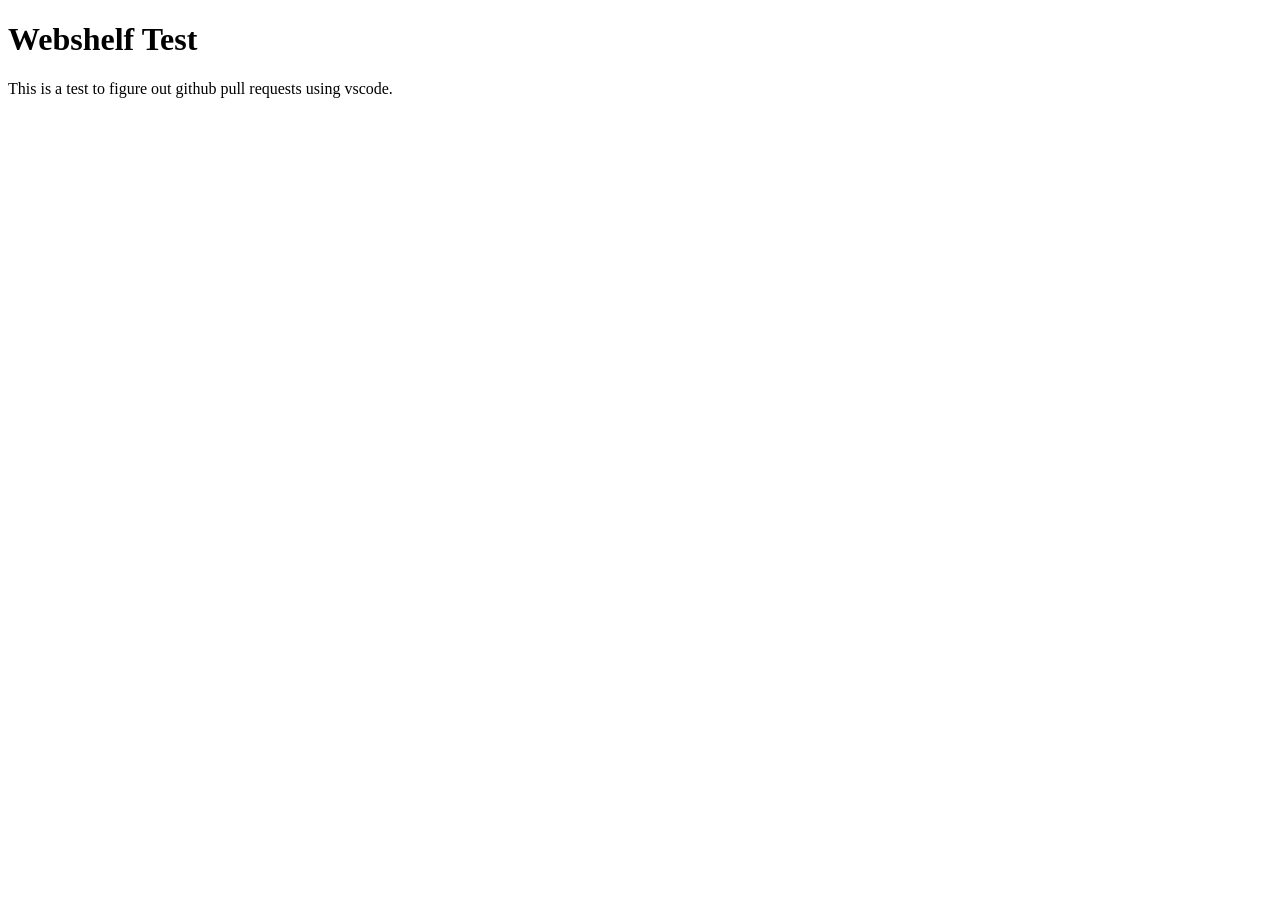
==== index.html @ e9cd70d6 "Added test information for pull request testing" ====
<!DOCTYPE html>
<html lang="en">
<head>
    <meta charset="UTF-8">
    <meta name="viewport" content="width=device-width, initial-scale=1.0">
    <title>WebShelf</title>
</head>
<body>
    <header>
        <h1>
            Webshelf Test
        </h1>
    </header>
    <main> 
        This is a test to figure out github pull requests using vscode. 
    </main>
    <footer>
        
    </footer>
</body>
</html>
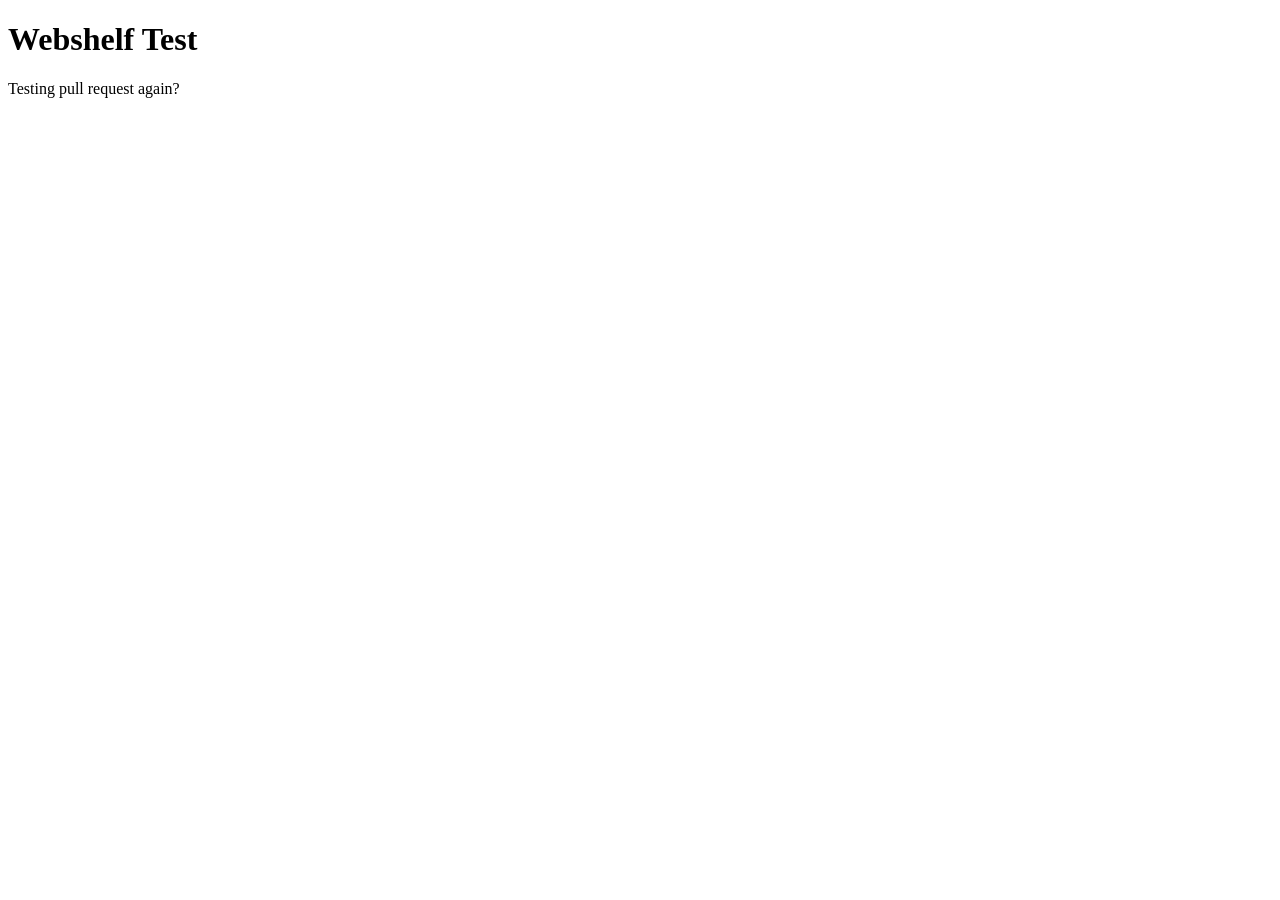
==== commit cac4f8bf: "Does this work?" ====
--- a/index.html
+++ b/index.html
@@ -12,7 +12,7 @@
         </h1>
     </header>
     <main> 
-        This is a test to figure out github pull requests using vscode. 
+        Testing pull request again?
     </main>
     <footer>
         
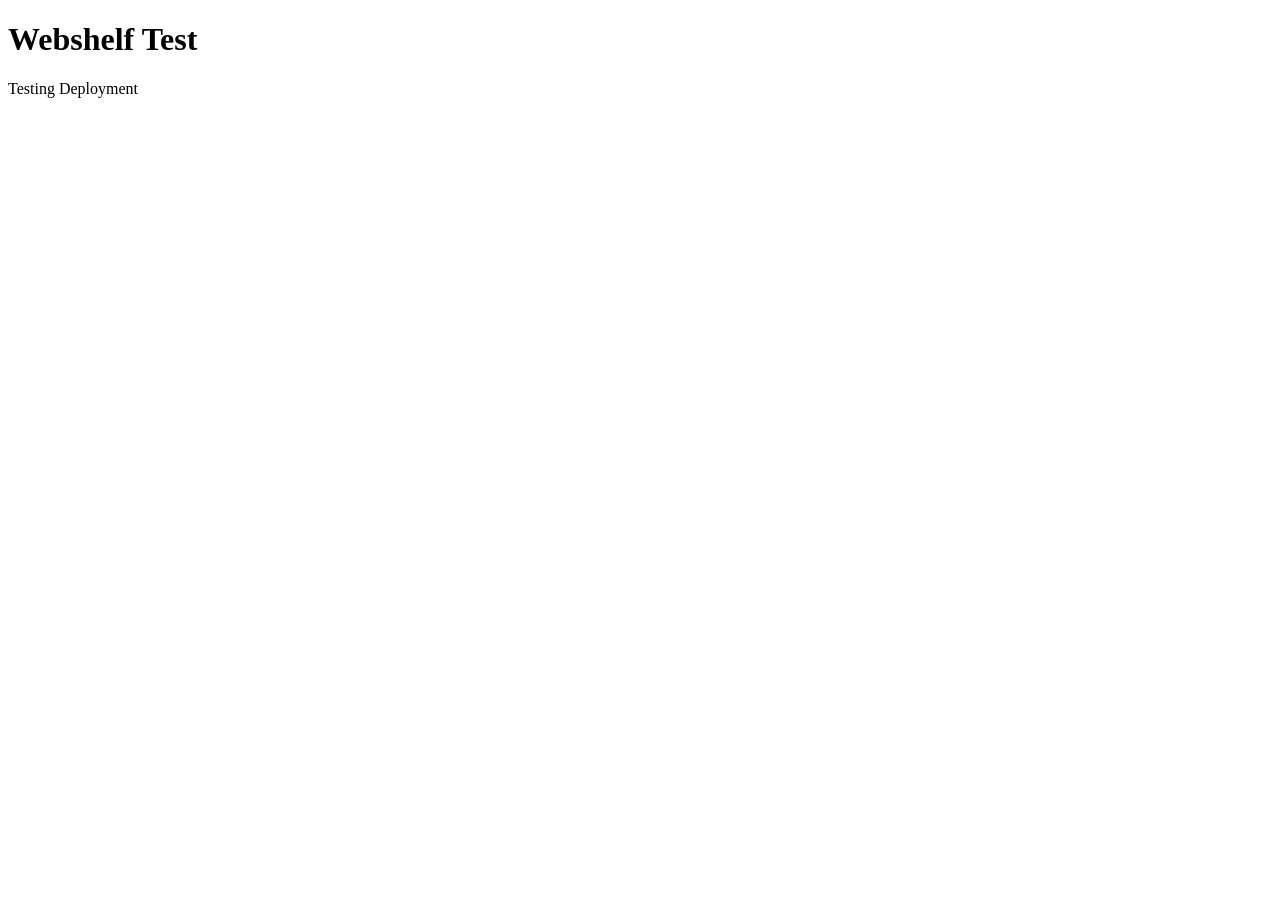
==== commit 129ac7c6: "Does this work?" ====
--- a/index.html
+++ b/index.html
@@ -12,7 +12,9 @@
         </h1>
     </header>
     <main> 
-        Testing pull request again?
+        <p>
+            Testing Deployment
+        </p>
     </main>
     <footer>
         
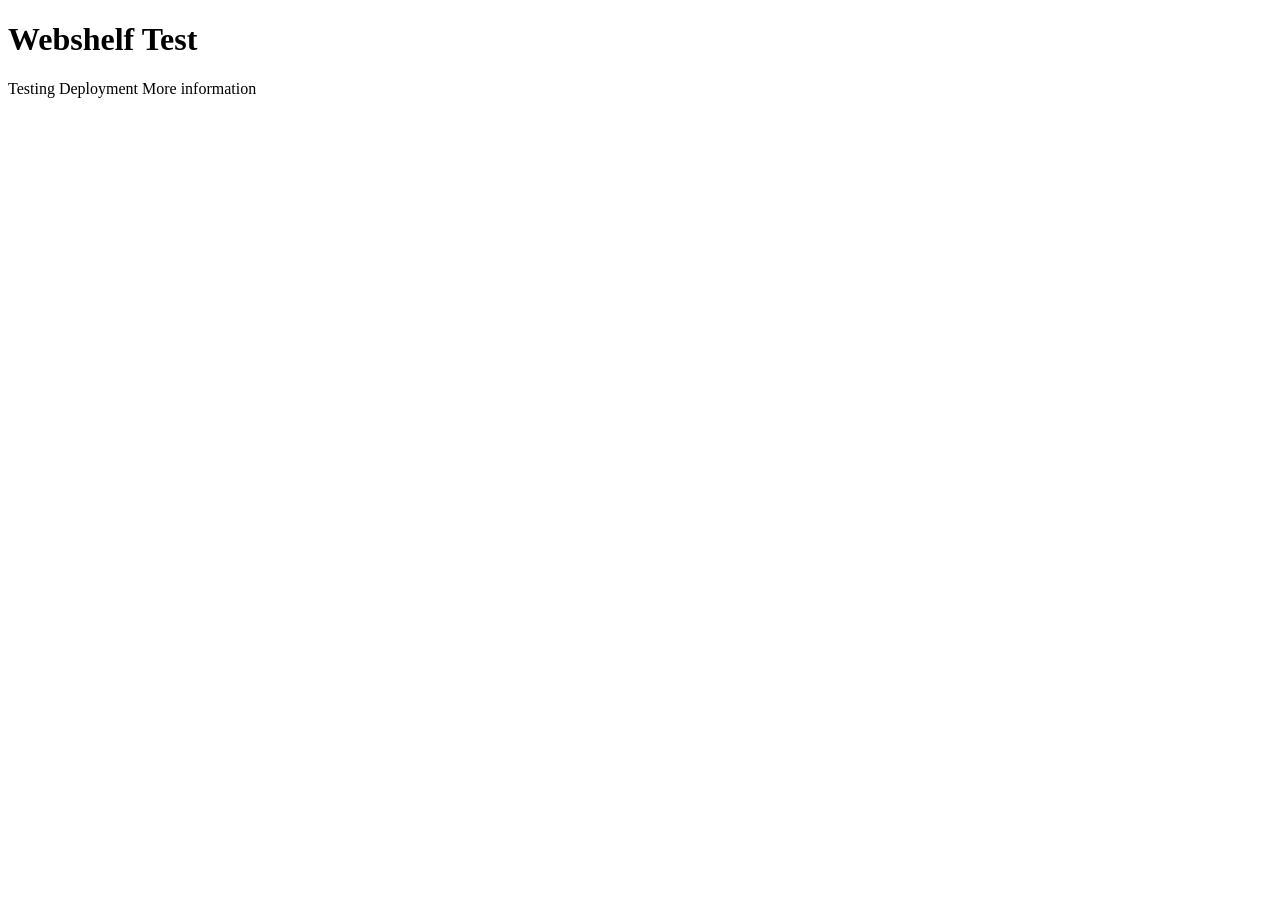
==== commit fe051302: "Add additional information to the documentation Enhance the documentation by including more detailed" ====
--- a/index.html
+++ b/index.html
@@ -13,7 +13,7 @@
     </header>
     <main> 
         <p>
-            Testing Deployment
+            Testing Deployment More information
         </p>
     </main>
     <footer>
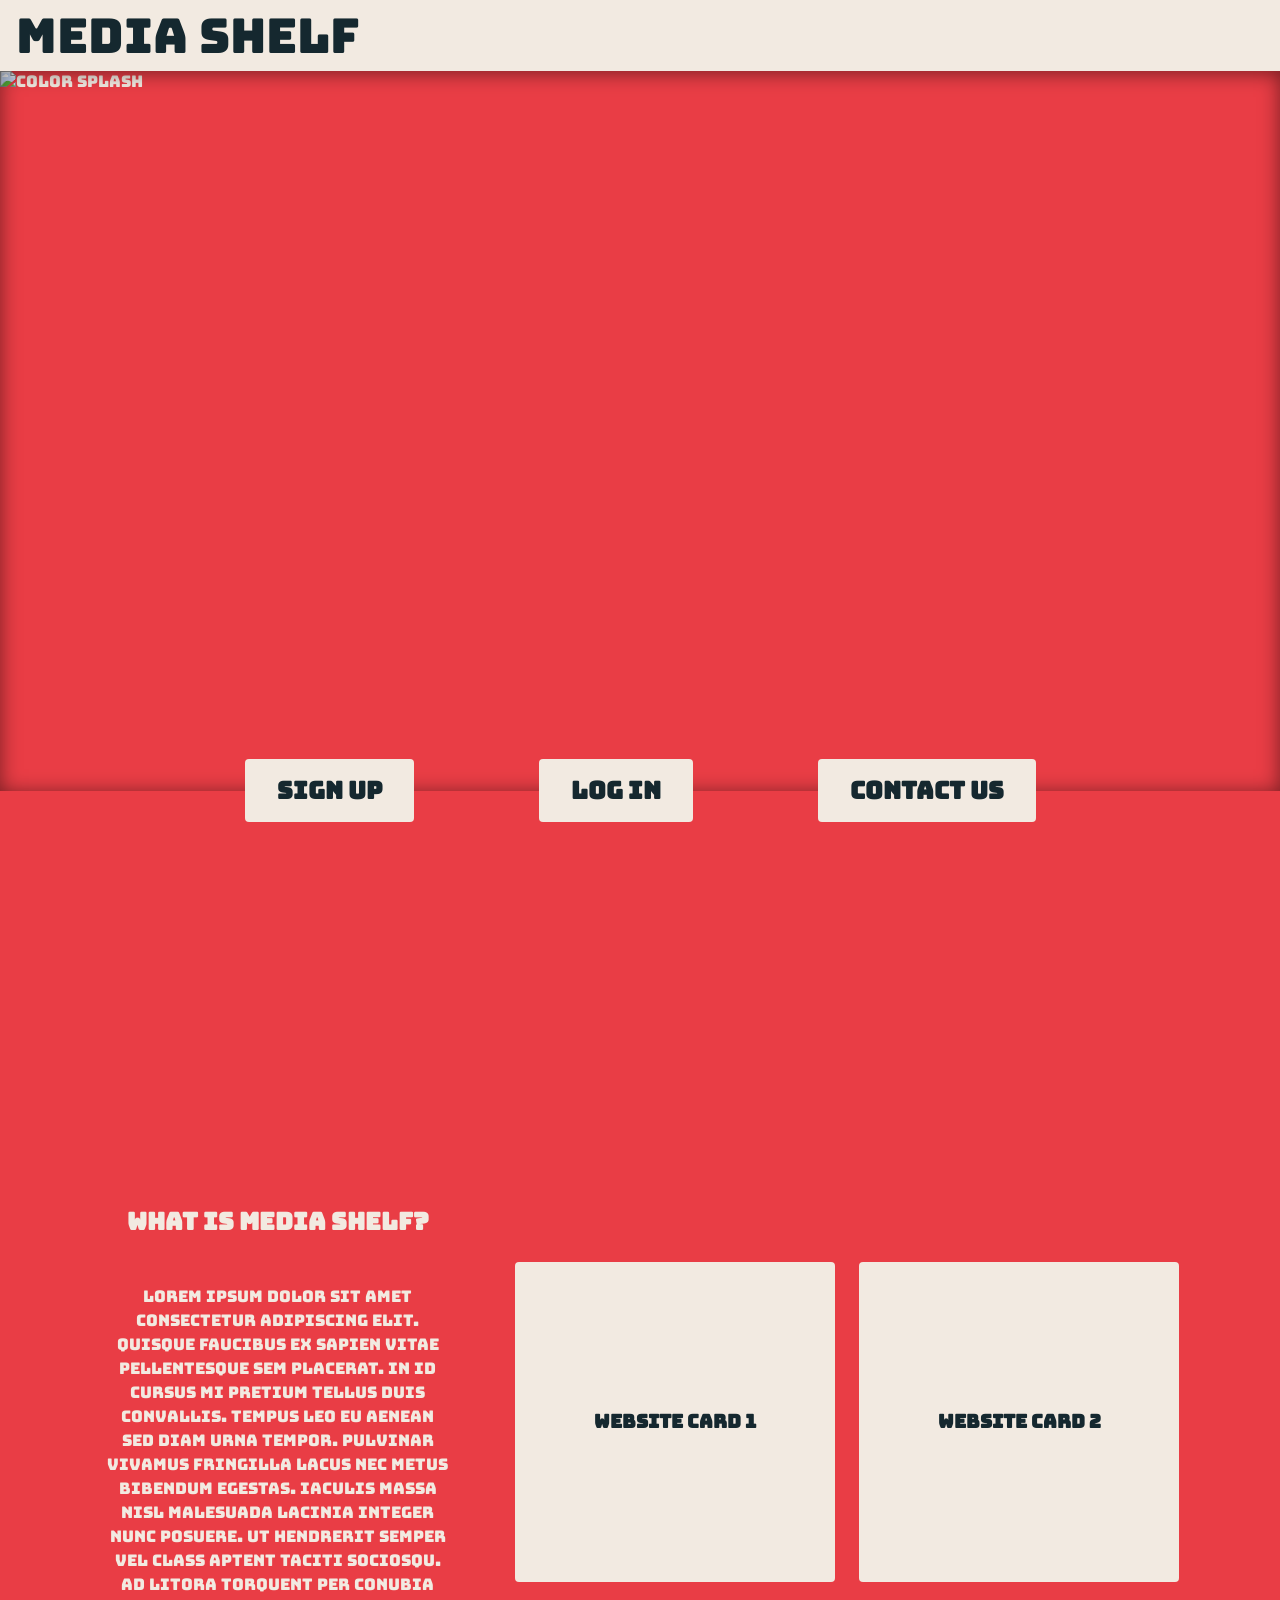
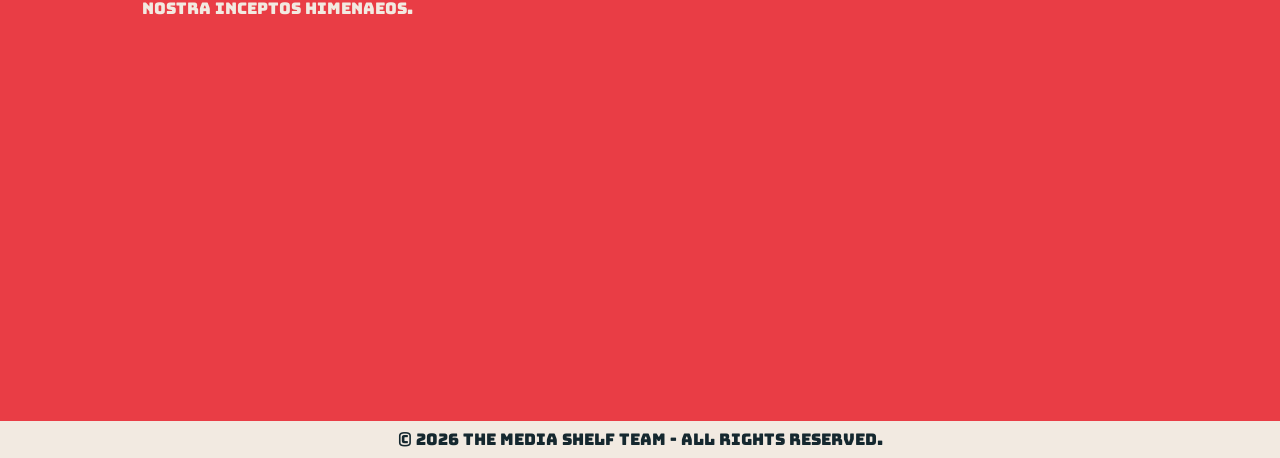
==== commit 0fbf713b: "Refactor CSS and HTML structure for improved organization and maintainability - Deleted the old styl" ====
--- a/index.html
+++ b/index.html
@@ -3,21 +3,83 @@
 <head>
     <meta charset="UTF-8">
     <meta name="viewport" content="width=device-width, initial-scale=1.0">
-    <title>WebShelf</title>
+    <meta name="author" content="The Media Shelf Team">
+    <meta name="referrer" content="strict-origin-when-cross-origin">
+
+    <link rel="preconnect" href="https://fonts.googleapis.com">
+    <link rel="preconnect" href="https://fonts.gstatic.com" crossorigin>
+    <link href="https://fonts.googleapis.com/css2?family=Bagel+Fat+One&family=Bungee&family=Cormorant+Garamond:ital,wght@0,300..700;1,300..700&family=Protest+Guerrilla&display=swap" rel="stylesheet">
+
+    <link rel="stylesheet" href="frontend/css/base.css">
+    <link rel="stylesheet" href="frontend/css/nav.css">
+    <link rel="stylesheet" href="frontend/css/landing.css">
+    <link rel="stylesheet" href="frontend/css/hero.css">
+    <link rel="stylesheet" href="frontend/css/intro.css">
+    <link rel="stylesheet" href="frontend/css/footer.css">
+    <title>MediaShelf</title>
 </head>
 <body>
     <header>
-        <h1>
-            Webshelf Test
-        </h1>
+        <nav class="nav">
+            <a class="nav__logo" href="#">MEDIA SHELF</a>
+
+            <button class="nav__menu-btn" type="button" id="menuBtn" aria-label="Toggle menu">MENU</button>
+        </nav>
+
+        <div class="hero">
+            <img class="hero__img" src="frontend/img/mediashelfbgidea1.png" alt="Color splash">
+        </div>
+
+        <div class="landing-btn-container">
+            <a class="landing-btn" href="frontend/signup.html">Sign up</a>
+            <a class="landing-btn" href="frontend/login.html">Log in</a>
+            <a class="landing-btn" href="frontend/contact.html">Contact Us</a>
+        </div>
     </header>
-    <main> 
-        <p>
-            Testing Deployment More information
-        </p>
+
+    <main>
+        <section class="intro">
+            <div class="intro__content">
+                <div class="intro__info">
+                    <h1 class="intro__title">What is MEDIA SHELF?</h1>
+                    <p class="intro__text">
+                        Lorem ipsum dolor sit amet consectetur adipiscing elit. Quisque
+                        faucibus ex sapien vitae pellentesque sem placerat. In id cursus
+                        mi pretium tellus duis convallis. Tempus leo eu aenean sed diam urna
+                        tempor. Pulvinar vivamus fringilla lacus nec metus bibendum egestas.
+                        Iaculis massa nisl malesuada lacinia integer nunc posuere. Ut hendrerit
+                        semper vel class aptent taciti sociosqu. Ad litora torquent per conubia
+                        nostra inceptos himenaeos.
+                    </p>
+                </div>
+                <div class="intro__carousel">
+                    <div class="intro__card"><h3>Website Card 1</h3></div>
+                    <div class="intro__card"><h3>Website Card 2</h3></div>
+                    <div class="intro__card"><h3>Website Card 3</h3></div>
+                    <div class="intro__card"><h3>Website Card 4</h3></div>
+                    <div class="intro__card"><h3>Website Card 5</h3></div>
+                    <div class="intro__card"><h3>Website Card 6</h3></div>
+                </div>
+            </div>
+        </section>
     </main>
-    <footer>
-        
+
+    <footer class="footer">
+        <p class="footer__copy">&copy; 2026 The Media Shelf Team - All rights reserved.</p>
     </footer>
+
+    <script>
+        // Turn vertical wheel movement into horizontal scrolling for the carousel.
+        (() => {
+            const carousel = document.querySelector('.intro__carousel');
+            if (!carousel) return;
+
+            carousel.addEventListener('wheel', (evt) => {
+                if (evt.deltaY === 0) return;
+                evt.preventDefault();
+                carousel.scrollLeft += evt.deltaY;
+            }, { passive: false });
+        })();
+    </script>
 </body>
 </html>
--- a/frontend/css/base.css
+++ b/frontend/css/base.css
@@ -0,0 +1,46 @@
+/* ===== Variables ===== */
+:root {
+    --primary-color: #e93d45;
+    --secondary-color: #f2eae1;
+    --tertiary-color: #bf373e;
+    --header-text-color: #15282f;
+    --font-color: #f2eae1;
+
+    --surface-color: #fff;
+    --placeholder-color: #8a8479;
+
+    --font-display: 'Bungee', sans-serif;
+    --font-body: 'Bungee', sans-serif;
+
+    --radius-sm: 0.25rem;
+    --radius-md: 0.5rem;
+    --shadow-hover: 0 4px 6px rgba(0, 0, 0, 0.5);
+    --transition-fast: 0.2s ease;
+}
+
+.swapped-colors {
+    --primary-color: #f2eae1;
+    --secondary-color: #e93d45;
+}
+
+/* ===== Base ===== */
+* {
+    margin: 0;
+    padding: 0;
+    box-sizing: border-box;
+}
+
+body {
+    font-family: var(--font-body);
+    color: var(--font-color);
+    background-color: var(--primary-color);
+}
+
+button {
+    border: none;
+}
+
+main {
+    margin: 20rem auto;
+    max-width: 1200px;
+}
--- a/frontend/css/nav.css
+++ b/frontend/css/nav.css
@@ -0,0 +1,49 @@
+/* ===== Nav ===== */
+.nav {
+    display: flex;
+    justify-content: space-between;
+    align-items: center;
+
+    padding: 0.25rem 1rem;
+    background-color: var(--secondary-color);
+}
+
+.nav__logo {
+    margin-right: auto;
+
+    font-family: var(--font-display);
+    font-size: 2rem;
+    color: var(--header-text-color);
+    text-decoration: none;
+
+    transition: all var(--transition-fast);
+}
+
+.nav__logo:hover {
+    color: var(--primary-color);
+    transform: translateY(-2px) translateX(2px);
+    text-shadow: -2px 2px 4px rgba(0, 0, 0, 0.5);
+}
+
+.nav__menu-btn {
+    padding: 0.25rem 1rem;
+
+    font-family: var(--font-display);
+    font-size: 1.25rem;
+    font-weight: bold;
+    color: var(--secondary-color);
+
+    cursor: pointer;
+    background-color: var(--primary-color);
+    border-radius: var(--radius-sm);
+}
+
+@media (min-width: 768px) {
+    .nav__logo {
+        font-size: 3rem;
+    }
+
+    .nav__menu-btn {
+        display: none;
+    }
+}
--- a/frontend/css/landing.css
+++ b/frontend/css/landing.css
@@ -0,0 +1,46 @@
+/* ===== Landing buttons ===== */
+.landing-btn-container {
+    display: none;
+}
+
+.landing-btn {
+    padding: 0.5rem 1rem;
+
+    font-family: var(--font-display);
+    font-size: 1rem;
+    font-weight: bold;
+    color: var(--header-text-color);
+    text-decoration: none;
+
+    cursor: pointer;
+    background-color: var(--secondary-color);
+    border-radius: var(--radius-sm);
+    transition: all var(--transition-fast);
+}
+
+.landing-btn:hover {
+    transform: translateY(-5px);
+    box-shadow: var(--shadow-hover);
+    color: var(--primary-color);
+}
+
+@media (min-width: 768px) {
+    .landing-btn-container {
+        display: flex;
+        gap: 1rem;
+        justify-content: space-around;
+        align-self: center;
+
+        width: clamp(300px, 80%, 900px);
+        margin: -2rem auto 0;
+
+        /* Stack above the hero's shadow overlay. */
+        position: relative;
+        z-index: 1;
+    }
+
+    .landing-btn {
+        padding: 1rem 2rem;
+        font-size: 1.5rem;
+    }
+}
--- a/frontend/css/hero.css
+++ b/frontend/css/hero.css
@@ -0,0 +1,24 @@
+/* ===== Hero ===== */
+.hero {
+    position: relative;
+    height: 80vh;
+    overflow: hidden;
+}
+
+/* Inset shadows paint under an img's content, so draw it on an overlay. */
+.hero::after {
+    content: "";
+    position: absolute;
+    inset: 0;
+    pointer-events: none;
+    box-shadow: inset 0 2px 20px rgba(0, 0, 0, 0.5);
+}
+
+.hero__img {
+    display: block;
+    width: 100%;
+    height: 100%;
+
+    object-fit: cover;
+    object-position: center;
+}
--- a/frontend/css/intro.css
+++ b/frontend/css/intro.css
@@ -0,0 +1,82 @@
+/* ===== Intro ===== */
+.intro__content {
+    display: flex;
+    flex-direction: column;
+    align-items: center;
+    gap: 2rem;
+
+    padding: clamp(1rem, 5vw, 3rem);
+    text-align: center;
+}
+
+.intro__info {
+    flex: 1 1 50%;
+}
+
+.intro__title {
+    padding: 1rem 0;
+
+    text-align: center;
+    font-family: var(--font-display);
+    font-size: 1.5rem;
+}
+
+.intro__text {
+    margin: 2rem 0;
+    padding: 0 1rem;
+
+    text-align: center;
+    font-family: var(--font-body);
+    font-size: 1rem;
+    line-height: 1.5;
+    color: var(--font-color);
+}
+
+.intro__carousel {
+    display: flex;
+    gap: 1em;
+    align-content: center;
+
+    width: 95%;
+    margin: auto;
+    /* Room for hover scale and shadow; overflow-x: auto forces overflow-y to clip. */
+    padding: 1rem;
+
+    overflow-x: auto;
+    scroll-behavior: smooth;
+}
+
+.intro__carousel img {
+    max-width: 100%;
+    height: auto;
+}
+
+.intro__card {
+    flex: 0 0 20em;
+    height: 20em;
+    padding: 1rem;
+
+    text-align: center;
+    align-content: center;
+    color: var(--header-text-color);
+
+    background-color: var(--secondary-color);
+    border-radius: var(--radius-sm);
+    transition: all var(--transition-fast);
+}
+
+.intro__card:hover {
+    transform: scale(1.05);
+    box-shadow: var(--shadow-hover);
+}
+
+@media (min-width: 768px) {
+    .intro__content {
+        flex-direction: row;
+    }
+
+    .intro__carousel {
+        width: 90%;
+        gap: 1.5rem;
+    }
+}
--- a/frontend/css/footer.css
+++ b/frontend/css/footer.css
@@ -0,0 +1,19 @@
+/* ===== Footer ===== */
+.footer {
+    padding: 0.5rem max(1rem, calc((100% - 1200px) / 2));
+
+    text-align: center;
+    font-family: var(--font-body);
+    color: var(--header-text-color);
+    background-color: var(--secondary-color);
+}
+
+.footer__copy {
+    font-size: 1rem;
+}
+
+.footer-fixed {
+    position: fixed;
+    bottom: 0;
+    width: 100%;
+}
